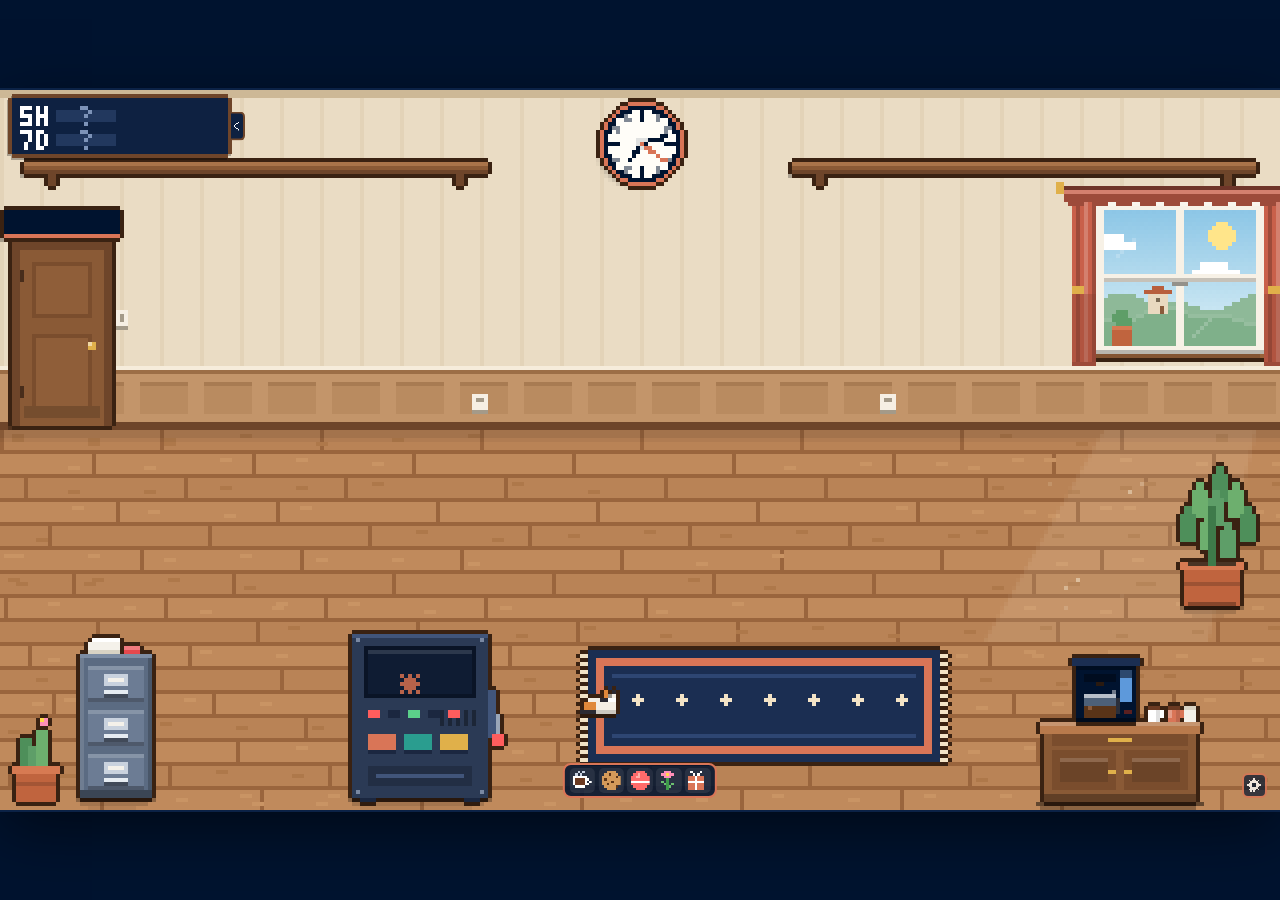
==== plugins/my-office/web/index.html @ 2d036c22 "Rename the office plugin to my-office So it never clashes with the office plugin from charlie-free-m" ====
<!doctype html>
<html lang="en">
<head>
<meta charset="utf-8">
<meta name="viewport" content="width=device-width,initial-scale=1">
<title>The Office</title>
<link rel="stylesheet" href="office.css">
</head>
<body>
<div id="stage">
  <canvas id="world" width="320" height="180"></canvas>
  <canvas id="ov"></canvas>
  <div id="card" role="dialog" aria-label="Session"></div>
  <div id="usage"><canvas id="gcv" width="60" height="18" role="img" aria-label="Usage left"></canvas><button id="gtab" type="button" aria-label="Show or hide the usage gauge"></button><div id="gtip"></div></div>
  <button id="set" type="button" aria-label="Settings" aria-expanded="false" data-tip="Settings · S"></button>
  <div id="prefs" role="dialog" aria-label="Settings"></div>
  <div id="items" role="toolbar" aria-label="Items to give"></div>
  <div id="floors" role="toolbar" aria-label="Floors"></div>
</div>
<div id="ghost" aria-hidden="true"></div>
<script src="js/core/base.js"></script>
<script src="js/themes/engine.js"></script>
<script src="js/themes/pixel.js"></script>
<script src="js/themes/claude.js"></script>
<script src="js/themes/cosy.js"></script>
<script src="js/themes/neon.js"></script>
<script src="js/themes/japan.js"></script>
<script src="js/themes/paper.js"></script>
<script src="js/themes/retro.js"></script>
<script src="js/themes/space.js"></script>
<script src="js/core/state.js"></script>
<script src="js/core/plan.js"></script>
<script src="js/world/outline.js"></script>
<script src="js/actors/props.js"></script>
<script src="js/actors/mascot.js"></script>
<script src="js/actors/icons.js"></script>
<script src="js/furniture/objects.js"></script>
<script src="js/furniture/machine.js"></script>
<script src="js/furniture/coffee.js"></script>
<script src="js/furniture/desks.js"></script>
<script src="js/furniture/board.js"></script>
<script src="js/furniture/shelf.js"></script>
<script src="js/world/window.js"></script>
<script src="js/world/door.js"></script>
<script src="js/world/lighting.js"></script>
<script src="js/world/cat.js"></script>
<script src="js/world/rooms.js"></script>
<script src="js/world/gauge.js"></script>
<script src="js/world/labels.js"></script>
<script src="js/world/loop.js"></script>
<script src="js/actors/life.js"></script>
<script src="js/actors/brain.js"></script>
<script src="js/actors/reactions.js"></script>
<script src="js/ui/ui.js"></script>
<script src="js/ui/play.js"></script>
<script src="js/ui/boards.js"></script>
<script src="js/ui/floors.js"></script>
<script src="js/ui/settings.js"></script>
<script src="js/core/main.js"></script>
</body>
</html>
---- plugins/my-office/web/office.css ----
html,body{margin:0;height:100%;background:#00132F;overflow:hidden}
#stage{position:absolute;left:50%;top:50%;transform:translate(-50%,-50%);box-shadow:0 0 0 2px #0b2246,0 18px 60px rgba(0,0,0,.55)}
#stage.hand{cursor:pointer}
#world,#ov{position:absolute;left:0;top:0;width:100%;height:100%;display:block}
#world{image-rendering:crisp-edges;image-rendering:pixelated}
/* the settings button: springs up under the pointer, sinks when pressed, and names its key */
#set{position:absolute;right:1%;bottom:1.6%;box-sizing:border-box;width:calc(32px*var(--u,1));height:calc(32px*var(--u,1));padding:0;background:rgba(0,19,47,.88) center/calc(18px*var(--u,1)) no-repeat;border:2px solid #D97557;border-radius:6px;cursor:pointer;opacity:.8;transition:transform .18s cubic-bezier(.34,1.7,.64,1),opacity .15s,background-color .15s,border-color .15s}
#set:hover,#set:focus-visible{opacity:1;transform:translateY(calc(-3px*var(--u,1))) scale(1.1);outline:none}
#set:active{transform:translateY(1px) scale(.9);transition-duration:.06s}
#set.on{background-color:#D97557;border-color:#fff;opacity:1;animation:btnOn .28s cubic-bezier(.34,1.7,.64,1)}
@keyframes btnOn{from{transform:scale(.8)}}
#set::before{content:"";position:absolute;inset:0;background:url("data:image/svg+xml,%3Csvg xmlns='http://www.w3.org/2000/svg' viewBox='0 0 9 9' shape-rendering='crispEdges'%3E%3Cpath fill='%23fff' d='M4 0h1v1h1v1h1V1h1v1H7v1h1v1h1v1H8v1H7v1h1v1H7V7H6v1H5v1H4V8H3v1H2V8H1V7h1V6H1V5H0V4h1V3h1V2H1V1h1v1h1V1h1z'/%3E%3Cpath fill='%2300132F' d='M3 3h3v3H3z'/%3E%3C/svg%3E") center/calc(18px*var(--u,1)) no-repeat;transition:transform .4s cubic-bezier(.34,1.5,.64,1)}
#set:hover::before{transform:rotate(45deg)}
#set.on::before{transform:rotate(90deg)}
/* a small label over a button, on hover or keyboard focus */
#stage>button[data-tip]::after,#items button::after{content:attr(data-tip);position:absolute;right:0;bottom:calc(100% + 7px*var(--u,1));padding:calc(3px*var(--u,1)) calc(6px*var(--u,1));background:#00132F;border:1px solid #D97557;border-radius:4px;color:#fff;font:700 max(10px,calc(11px*var(--u,1))) ui-monospace,SFMono-Regular,Menlo,Consolas,monospace;white-space:nowrap;pointer-events:none;opacity:0;transform:translateY(3px);transition:opacity .12s,transform .12s}
#items button::after{right:auto;left:50%;transform:translate(-50%,3px)}
#stage>button[data-tip]:hover::after,#stage>button[data-tip]:focus-visible::after{opacity:1;transform:none;transition-delay:.25s}
#items button:hover::after,#items button:focus-visible::after{opacity:1;transform:translate(-50%,0);transition-delay:.25s}
body.clean #set,body.clean #prefs,body.clean #items{display:none}
#card{position:absolute;display:none;width:min(270px,46%);box-sizing:border-box;padding:.75em .95em .85em;background:#FFFDF8;color:#1F1E1D;border:3px solid var(--c,#D97557);border-radius:10px;box-shadow:0 5px 0 rgba(0,0,0,.28);font:600 12px/1.38 ui-monospace,SFMono-Regular,Menlo,Consolas,monospace;z-index:4}
#card.open{display:block;animation:pop .16s ease-out}
@keyframes pop{from{transform:scale(.92) translateY(4px);opacity:0}to{transform:none;opacity:1}}
@media (prefers-reduced-motion:reduce){#card.open{animation:none}}
#card h3{margin:0;font-size:1.25em;display:flex;align-items:center;gap:.45em;padding-right:1.4em;overflow-wrap:anywhere}
#card h3 i{flex:none;width:.8em;height:.8em;border-radius:2px;background:var(--c)}
#card .sub{color:#6B6458;font-size:.92em;margin:.15em 0 .55em}
#card .now{background:#F3EEE4;border-radius:6px;padding:.4em .55em;margin-bottom:.5em;overflow-wrap:anywhere}
#card ol{list-style:none;margin:0;padding:0;max-height:9.5em;overflow:auto}
#card li{display:flex;gap:.5em;padding:.1em 0;color:#5A554C}
#card li span:first-child{flex:none;width:1em;text-align:center}
#card li.done{color:#2E8A57}
#card li.cur{color:#1F1E1D;font-weight:800}
#card .eta{margin-top:.5em;font-size:.95em}
#card .x{position:absolute;top:.25em;right:.4em;border:0;background:none;font:inherit;font-size:1.35em;line-height:1;cursor:pointer;color:#6B6458;padding:.1em .3em}
#card .x:hover{color:#1F1E1D}
#items{--up:0px;position:absolute;left:50%;bottom:1.6%;z-index:1;transform:translate(-50%,var(--up));display:flex;gap:calc(4px*var(--u,1));padding:calc(4px*var(--u,1)) calc(6px*var(--u,1));background:rgba(0,19,47,.88);border:2px solid #D97557;border-radius:8px;touch-action:none;transition:transform .26s cubic-bezier(.34,1.3,.64,1),opacity .18s,visibility 0s}
#items.hide{visibility:hidden;opacity:0;transform:translate(-50%,calc(100% + 12px*var(--u,1)));transition:transform .2s ease-in,opacity .18s,visibility 0s .2s}
#items.hide button{animation:none}
#items button{position:relative;width:calc(32px*var(--u,1));height:calc(32px*var(--u,1));padding:calc(4px*var(--u,1));border:0;border-radius:5px;background:rgba(255,255,255,.08);cursor:grab;touch-action:none;transition:transform .18s cubic-bezier(.34,1.7,.64,1),background-color .15s;animation:rise .34s cubic-bezier(.34,1.5,.64,1) backwards;animation-delay:calc(var(--i,0)*45ms)}
@keyframes rise{from{transform:translateY(120%) scale(.7);opacity:0}}
#items button:hover,#items button:focus-visible{background:rgba(255,255,255,.22);outline:none;transform:translateY(calc(-4px*var(--u,1))) scale(1.14)}
#items button:hover canvas{animation:hop .5s ease-in-out}
#items button:active{cursor:grabbing;transform:scale(.92);transition-duration:.06s}
@keyframes hop{30%{transform:translateY(-10%) rotate(-7deg)}60%{transform:translateY(2%) rotate(5deg)}}
#items button.sent{animation:sent .42s ease-out}
@keyframes sent{30%{background:#5BD08A;transform:scale(1.2)}}
#items canvas,#ghost canvas{display:block;width:100%;height:100%;image-rendering:pixelated;pointer-events:none}
#items button.nudge{animation:nudge .35s}
@keyframes nudge{25%{transform:rotate(-14deg)}75%{transform:rotate(14deg)}}
#ghost{position:fixed;width:36px;height:36px;transform:translate(-50%,-60%);pointer-events:none;display:none;filter:drop-shadow(0 3px 0 rgba(0,0,0,.35));z-index:10}
#ghost.on{display:block}
#ghost canvas{transition:transform .14s cubic-bezier(.34,1.7,.64,1)}
#ghost.on canvas{transform:rotate(-8deg) scale(1.08)}
#ghost.hot canvas{transform:rotate(6deg) scale(1.35)}
@media (prefers-reduced-motion:reduce){#items button.nudge{animation:none}}
#floors{position:absolute;left:50%;max-width:40%;bottom:1.6%;z-index:2;display:none;transform:translateX(-50%);box-sizing:border-box;padding:calc(4px*var(--u,1));transition:transform .24s cubic-bezier(.34,1.3,.64,1);background:rgba(0,19,47,.88);border:2px solid #D97557;border-radius:8px}
#floors.show{display:flex;animation:barIn .3s cubic-bezier(.34,1.5,.64,1)}
@keyframes barIn{from{transform:translate(-50%,60%);opacity:0}}
/* both bars: the items ride up over the floors */
#stage.two #items:not(.hide){--up:calc(-46px*var(--u,1) - 4px)}
#floors .chips{position:relative;display:flex;flex:1;min-width:0;gap:calc(4px*var(--u,1))}
#floors .pill{position:absolute;left:0;top:0;margin:calc(4px*var(--u,1));border-radius:5px;background:rgba(217,117,87,.7);box-shadow:0 0 0 1px rgba(255,255,255,.35);transition:transform .32s cubic-bezier(.34,1.45,.64,1),width .2s,opacity .15s;pointer-events:none}
#floors button{flex:0 1 auto;min-width:0;height:calc(32px*var(--u,1));display:flex;align-items:center;justify-content:center;gap:calc(2px*var(--u,1));padding:0 calc(5px*var(--u,1));border:0;border-radius:5px;background:rgba(255,255,255,.08);color:#fff;cursor:pointer;transition:transform .16s cubic-bezier(.34,1.7,.64,1),background-color .15s}
#floors.many button{flex:1 1 0;padding:0}
#floors b{font:700 calc(13px*var(--u,1)) ui-monospace,SFMono-Regular,Menlo,Consolas,monospace}
#floors i{display:block;width:calc(8px*var(--u,1));height:calc(8px*var(--u,1));border-radius:1px}
#floors i.limit{background:#E5484D!important}
#floors i.wait{animation:floorBlink .9s steps(2,jump-none) infinite;outline:1px solid #FFD84A}
#floors button:hover,#floors button:focus-visible{background:rgba(255,255,255,.22);outline:none;transform:translateY(calc(-2px*var(--u,1)))}
#floors button:active{transform:scale(.92)}
#floors button.cur{background:transparent}
#floors button.cur b{display:block;animation:bump .32s cubic-bezier(.34,1.8,.64,1)}
@keyframes bump{from{transform:scale(.6)}}
#floors.many button.wait{animation:floorBlink .9s steps(2,jump-none) infinite;background:#E0B04A;color:#00132F}
#floors.many button.limit{background:#E5484D}
#floors button.new{background:transparent;outline:1px dashed rgba(255,255,255,.5);outline-offset:-1px}
#floors button.full{opacity:.4;cursor:not-allowed}
#floors button.over:not(.full){background:#D97557}
@keyframes floorBlink{from{opacity:1}to{opacity:.25}}
@media (prefers-reduced-motion:reduce){#floors i.wait,#floors.many button.wait{animation:none}}
#floors u{display:block;flex:none;width:calc(10px*var(--u,1));height:calc(9px*var(--u,1));background:#FFD84A;clip-path:polygon(0 0,28% 28%,72% 28%,100% 0,100% 100%,0 100%)}
/* hidden bars: they wait below the edge until the pointer comes near */
body.tuck:not(.peek) #items:not(.hide){transform:translate(-50%,calc(100% + 12px*var(--u,1)))}
body.tuck:not(.peek) #floors{transform:translate(-50%,calc(100% + 12px*var(--u,1)))}
/* the usage gauge: over the room, so the lift leaves it alone; it slides off to the left, its tab stays */
#usage{position:absolute;left:0;top:0;width:18.75%;height:10%;z-index:3;transition:transform .34s cubic-bezier(.34,1.3,.64,1)}
body.nogauge:not(.gpeek) #usage{transform:translateX(-96.67%)}
#gcv{display:block;width:100%;height:100%;image-rendering:pixelated;filter:drop-shadow(-1px 2px 0 rgba(0,0,0,.28))}
#gtab{position:absolute;left:96.67%;top:50%;transform:translateY(-50%);width:calc(18px*var(--u,1));height:calc(36px*var(--u,1));margin-left:-1px;padding:0;background:var(--gbg,#00132F);border:2px solid var(--gfr,#D97557);border-left:0;border-radius:0 5px 5px 0;cursor:pointer;transition:width .15s cubic-bezier(.34,1.7,.64,1),filter .15s}
#gtab::before{content:"";position:absolute;inset:0;background:url("data:image/svg+xml,%3Csvg xmlns='http://www.w3.org/2000/svg' viewBox='0 0 5 7' shape-rendering='crispEdges'%3E%3Cpath fill='%23fff' d='M3 0h1v1H3zM2 1h1v1H2zM1 2h1v1H1zM0 3h1v1H0zM1 4h1v1H1zM2 5h1v1H2zM3 6h1v1H3z'/%3E%3C/svg%3E") center/calc(8px*var(--u,1)) calc(11px*var(--u,1)) no-repeat;transition:transform .3s cubic-bezier(.34,1.5,.64,1)}
#gtab:hover,#gtab:focus-visible{width:calc(22px*var(--u,1));filter:brightness(1.25);outline:none}
body.nogauge:not(.gpeek) #gtab::before{transform:scaleX(-1)}
#usage[data-level="1"] #gtab{background:#8A5A06}
#usage[data-level="2"] #gtab,#usage[data-level="3"] #gtab{background:#E5484D;animation:tabAlarm .8s steps(2,jump-none) infinite}
@keyframes tabAlarm{from{opacity:1}to{opacity:.45}}
#gtip{position:absolute;left:1%;top:calc(100% + 3px);padding:calc(4px*var(--u,1)) calc(7px*var(--u,1));background:#00132F;border:1px solid #D97557;border-radius:4px;color:#fff;font:700 max(10px,calc(11px*var(--u,1)))/1.4 ui-monospace,SFMono-Regular,Menlo,Consolas,monospace;white-space:pre;pointer-events:none;opacity:0;transform:translateY(-3px);transition:opacity .12s,transform .12s}
#gcv:hover~#gtip{opacity:1;transform:none;transition-delay:.2s}
body.clean #gtab{display:none}
#stage{overflow:hidden}
/* the settings panel: slides in from the right, over the room */
#prefs{position:absolute;right:1%;bottom:calc(1.6% + 40px*var(--u,1));box-sizing:border-box;display:none;width:clamp(250px,30%,340px);max-height:calc(98.4% - 40px*var(--u,1) - 8px);overflow:auto;padding:12px 14px;background:rgba(0,19,47,.97);color:#fff;border:2px solid #D97557;border-radius:10px;box-shadow:0 8px 0 rgba(0,0,0,.25);font:600 12px/1.35 ui-monospace,SFMono-Regular,Menlo,Consolas,monospace;z-index:6;scrollbar-width:thin;scrollbar-color:#D97557 transparent}
#prefs.open{display:block;animation:prefsIn .24s cubic-bezier(.3,1.25,.6,1)}
@keyframes prefsIn{from{transform:translateX(24px);opacity:0}}
#prefs header{display:flex;align-items:center;justify-content:space-between;margin-bottom:4px}
#prefs h2{margin:0;font-size:15px}
#prefs h3{margin:12px 0 6px;font-size:11px;letter-spacing:.08em;text-transform:uppercase;color:#E8A58F}
#prefs button{font:inherit;color:inherit;cursor:pointer}
#prefs .x{border:0;background:none;font-size:20px;line-height:1;padding:0 4px;transition:transform .15s}
#prefs .x:hover{transform:rotate(90deg)}
#prefs .rooms{display:grid;grid-template-columns:1fr 1fr;gap:4px;margin-bottom:8px}
#prefs .rooms button{display:flex;align-items:center;gap:6px;padding:5px 6px;border:0;border-radius:5px;background:rgba(255,255,255,.07);text-align:left;min-width:0;white-space:nowrap;overflow:hidden;text-overflow:ellipsis;transition:background-color .15s,transform .15s}
#prefs .rooms button:hover,#prefs .rooms button:focus-visible{background:rgba(255,255,255,.17);outline:none;transform:translateX(2px)}
#prefs .rooms button.on{background:rgba(217,117,87,.45)}
#prefs .nm{min-width:0;overflow:hidden;text-overflow:ellipsis}
#prefs .sw{display:flex;flex:none;border-radius:3px;overflow:hidden;box-shadow:0 0 0 1px rgba(255,255,255,.3)}
#prefs .sw i{display:block;width:6px;height:12px}
#prefs .row{display:flex;align-items:center;justify-content:space-between;gap:10px;min-height:28px}
#prefs .seg{display:flex;padding:2px;border-radius:6px;background:rgba(255,255,255,.08)}
#prefs .seg button{padding:3px 9px;border:0;border-radius:4px;background:none;transition:background-color .15s}
#prefs .seg button:hover,#prefs .seg button:focus-visible{background:rgba(255,255,255,.14);outline:none}
#prefs .seg button.on{background:#D97557}
#prefs .tog{display:flex;align-items:center;justify-content:space-between;gap:10px;width:100%;min-height:30px;padding:3px 4px;border:0;border-radius:5px;background:none;text-align:left;transition:background-color .15s}
#prefs .tog:hover,#prefs .tog:focus-visible{background:rgba(255,255,255,.09);outline:none}
#prefs .tog small{display:block;font-weight:500;font-size:10.5px;color:#9FB0C8}
#prefs .tog i{position:relative;flex:none;width:30px;height:16px;border-radius:9px;background:rgba(255,255,255,.2);transition:background-color .18s}
#prefs .tog i::after{content:"";position:absolute;left:2px;top:2px;width:12px;height:12px;border-radius:50%;background:#fff;transition:transform .2s cubic-bezier(.34,1.7,.64,1)}
#prefs .tog[aria-checked=true] i{background:#5BD08A}
#prefs .tog[aria-checked=true] i::after{transform:translateX(14px)}
#prefs input[type=text]{box-sizing:border-box;width:9.5em;padding:3px 6px;border:1px solid rgba(255,255,255,.3);border-radius:4px;background:rgba(255,255,255,.08);color:#fff;font:inherit;transition:border-color .15s,background-color .15s}
#prefs input[type=text]:focus{outline:none;border-color:#D97557;background:rgba(255,255,255,.14)}
#prefs input[type=text]::placeholder{color:#9FB0C8}
#prefs input[type=range]{flex:1;min-width:0;margin:0;accent-color:#D97557;cursor:pointer}
#prefs output{min-width:3.2em;text-align:right}
#prefs dl{display:grid;grid-template-columns:1fr 1fr;gap:3px 10px;margin:0}
#prefs dl div{display:flex;gap:6px;align-items:baseline;min-width:0}
#prefs dt{flex:none;padding:0 4px;border-radius:3px;background:rgba(255,255,255,.14);font-size:10.5px}
#prefs dd{margin:0;color:#C9D3E3;font-size:11px;white-space:nowrap}
#prefs footer{margin-top:12px}
#prefs .reset{width:100%;padding:6px;border:1px solid rgba(255,255,255,.3);border-radius:5px;background:none;transition:background-color .15s,border-color .15s}
#prefs .reset:hover,#prefs .reset:focus-visible{background:rgba(217,117,87,.35);border-color:#D97557;outline:none}
/* less motion: asked for here or by the system */
body.calm *,body.calm *::before,body.calm *::after{animation:none!important;transition:none!important}
@media (prefers-reduced-motion:reduce){#stage *,#stage *::before,#stage *::after{animation:none!important;transition:none!important}}
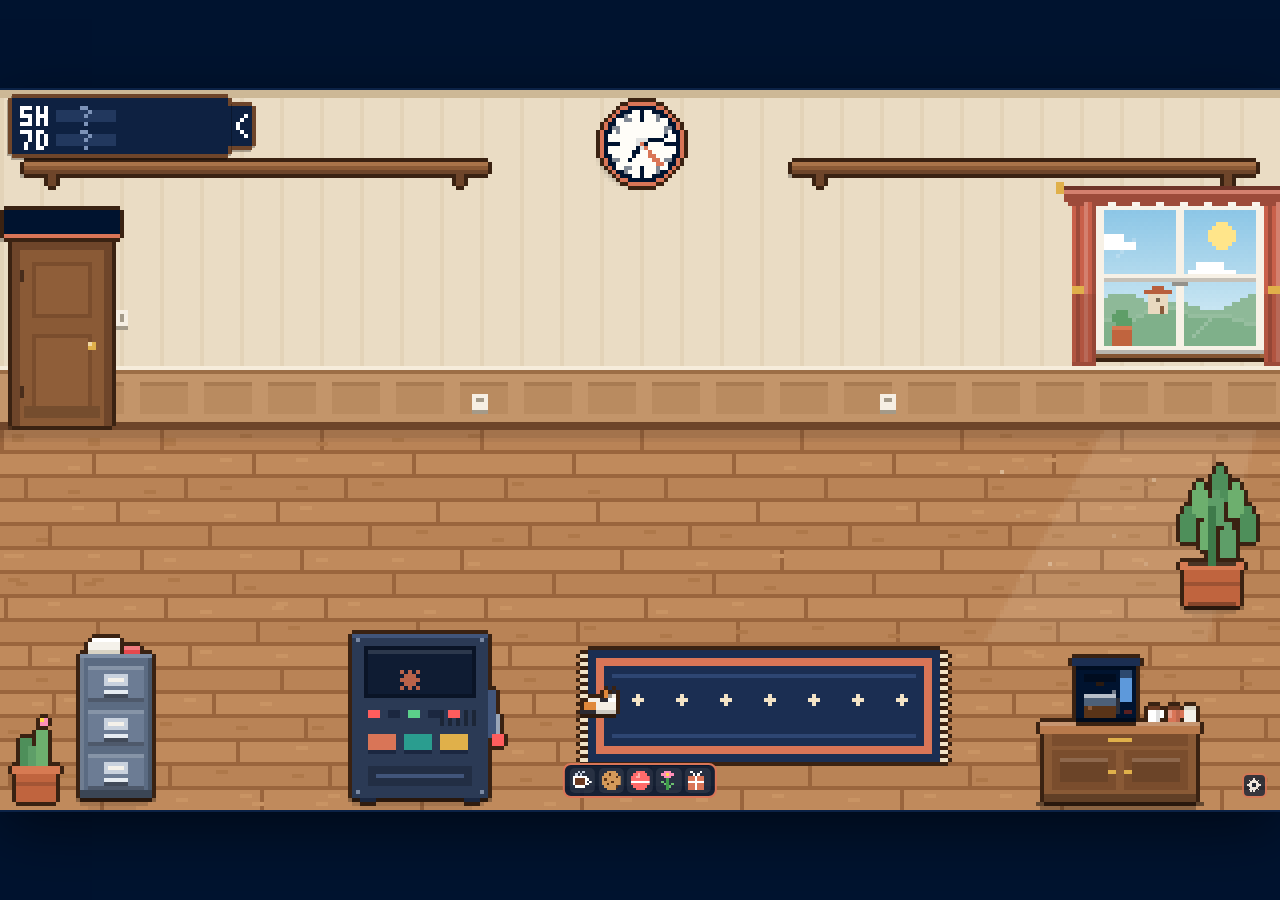
==== commit 6190d033: "Merge branch 'gauge-tab': the gauge tab matches the gauge and blinks with it Co-Authored-By: Claude " ====
--- a/plugins/my-office/web/index.html
+++ b/plugins/my-office/web/index.html
@@ -11,7 +11,7 @@
   <canvas id="world" width="320" height="180"></canvas>
   <canvas id="ov"></canvas>
   <div id="card" role="dialog" aria-label="Session"></div>
-  <div id="usage"><canvas id="gcv" width="60" height="18" role="img" aria-label="Usage left"></canvas><button id="gtab" type="button" aria-label="Show or hide the usage gauge"></button><div id="gtip"></div></div>
+  <div id="usage"><canvas id="gcv" width="60" height="18" role="img" aria-label="Usage left"></canvas><button id="gtab" type="button" aria-label="Show or hide the usage gauge"><canvas id="gtcv" width="7" height="12"></canvas></button><div id="gtip"></div></div>
   <button id="set" type="button" aria-label="Settings" aria-expanded="false" data-tip="Settings · S"></button>
   <div id="prefs" role="dialog" aria-label="Settings"></div>
   <div id="items" role="toolbar" aria-label="Items to give"></div>
--- a/plugins/my-office/web/office.css
+++ b/plugins/my-office/web/office.css
@@ -34,6 +34,11 @@
 #card .eta{margin-top:.5em;font-size:.95em}
 #card .x{position:absolute;top:.25em;right:.4em;border:0;background:none;font:inherit;font-size:1.35em;line-height:1;cursor:pointer;color:#6B6458;padding:.1em .3em}
 #card .x:hover{color:#1F1E1D}
+#card .acc{display:flex;align-items:center;gap:.4em;margin-bottom:.5em}
+#card .acc span{flex:1;text-align:center}
+#card .acc span.off{color:#6B6458;text-decoration:line-through}
+#card .acc button{flex:none;width:2em;height:1.7em;border:2px solid var(--c);border-radius:6px;background:none;color:inherit;font:inherit;line-height:1;cursor:pointer;padding:0}
+#card .acc button:hover{background:#F3EEE4}
 #items{--up:0px;position:absolute;left:50%;bottom:1.6%;z-index:1;transform:translate(-50%,var(--up));display:flex;gap:calc(4px*var(--u,1));padding:calc(4px*var(--u,1)) calc(6px*var(--u,1));background:rgba(0,19,47,.88);border:2px solid #D97557;border-radius:8px;touch-action:none;transition:transform .26s cubic-bezier(.34,1.3,.64,1),opacity .18s,visibility 0s}
 #items.hide{visibility:hidden;opacity:0;transform:translate(-50%,calc(100% + 12px*var(--u,1)));transition:transform .2s ease-in,opacity .18s,visibility 0s .2s}
 #items.hide button{animation:none}
@@ -87,13 +92,9 @@
 #usage{position:absolute;left:0;top:0;width:18.75%;height:10%;z-index:3;transition:transform .34s cubic-bezier(.34,1.3,.64,1)}
 body.nogauge:not(.gpeek) #usage{transform:translateX(-96.67%)}
 #gcv{display:block;width:100%;height:100%;image-rendering:pixelated;filter:drop-shadow(-1px 2px 0 rgba(0,0,0,.28))}
-#gtab{position:absolute;left:96.67%;top:50%;transform:translateY(-50%);width:calc(18px*var(--u,1));height:calc(36px*var(--u,1));margin-left:-1px;padding:0;background:var(--gbg,#00132F);border:2px solid var(--gfr,#D97557);border-left:0;border-radius:0 5px 5px 0;cursor:pointer;transition:width .15s cubic-bezier(.34,1.7,.64,1),filter .15s}
-#gtab::before{content:"";position:absolute;inset:0;background:url("data:image/svg+xml,%3Csvg xmlns='http://www.w3.org/2000/svg' viewBox='0 0 5 7' shape-rendering='crispEdges'%3E%3Cpath fill='%23fff' d='M3 0h1v1H3zM2 1h1v1H2zM1 2h1v1H1zM0 3h1v1H0zM1 4h1v1H1zM2 5h1v1H2zM3 6h1v1H3z'/%3E%3C/svg%3E") center/calc(8px*var(--u,1)) calc(11px*var(--u,1)) no-repeat;transition:transform .3s cubic-bezier(.34,1.5,.64,1)}
-#gtab:hover,#gtab:focus-visible{width:calc(22px*var(--u,1));filter:brightness(1.25);outline:none}
-body.nogauge:not(.gpeek) #gtab::before{transform:scaleX(-1)}
-#usage[data-level="1"] #gtab{background:#8A5A06}
-#usage[data-level="2"] #gtab,#usage[data-level="3"] #gtab{background:#E5484D;animation:tabAlarm .8s steps(2,jump-none) infinite}
-@keyframes tabAlarm{from{opacity:1}to{opacity:.45}}
+#gtab{position:absolute;left:96.67%;top:16.67%;width:11.67%;height:66.67%;padding:0;background:none;border:0;cursor:pointer;transition:filter .15s}
+#gtcv{display:block;width:100%;height:100%;image-rendering:pixelated;filter:drop-shadow(-1px 2px 0 rgba(0,0,0,.28))}
+#gtab:hover,#gtab:focus-visible{filter:brightness(1.25);outline:none}
 #gtip{position:absolute;left:1%;top:calc(100% + 3px);padding:calc(4px*var(--u,1)) calc(7px*var(--u,1));background:#00132F;border:1px solid #D97557;border-radius:4px;color:#fff;font:700 max(10px,calc(11px*var(--u,1)))/1.4 ui-monospace,SFMono-Regular,Menlo,Consolas,monospace;white-space:pre;pointer-events:none;opacity:0;transform:translateY(-3px);transition:opacity .12s,transform .12s}
 #gcv:hover~#gtip{opacity:1;transform:none;transition-delay:.2s}
 body.clean #gtab{display:none}
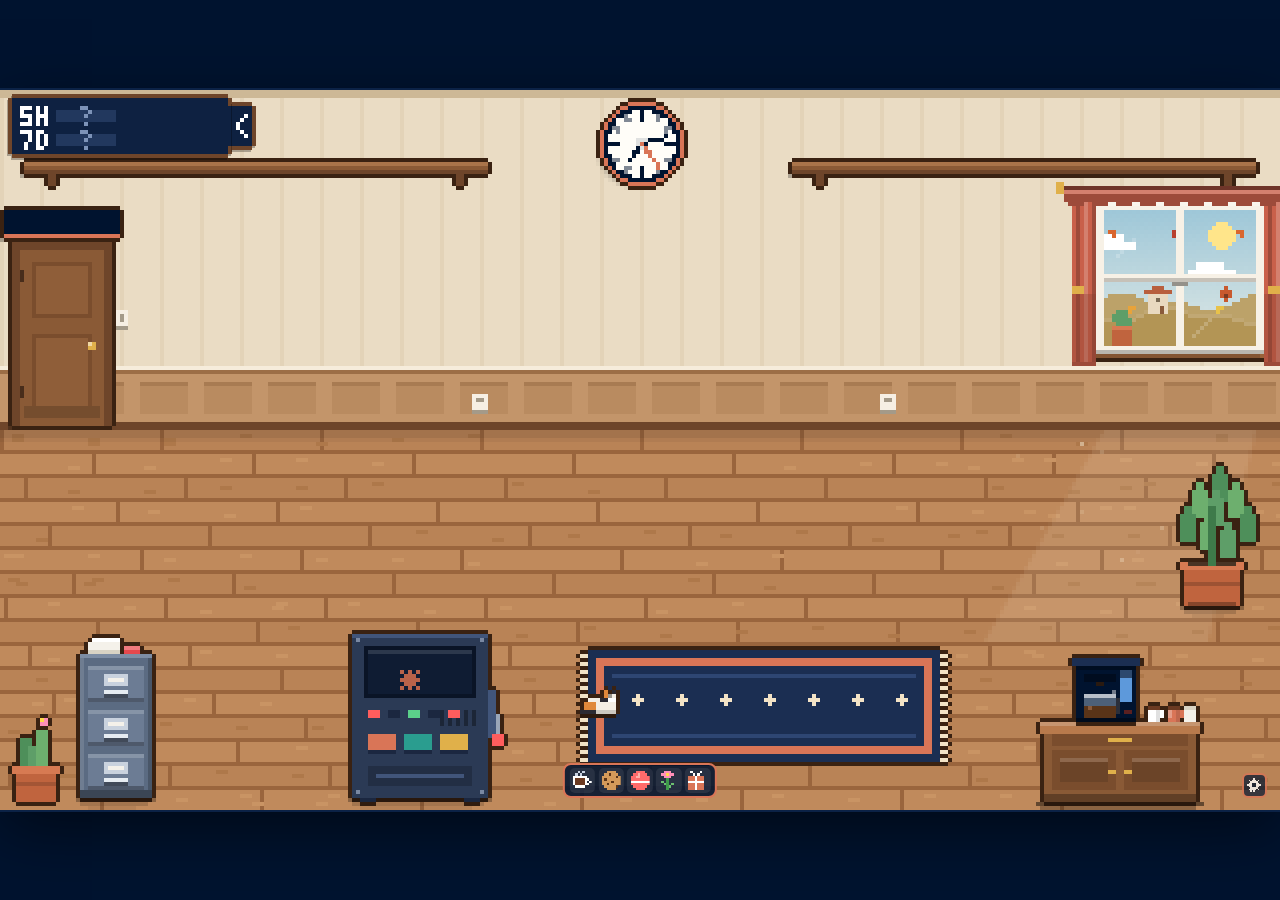
==== commit 642c396a: "office: board plan panel, card history, sound switches, legend Co-Authored-By: Claude Opus 5.5 <nore" ====
--- a/plugins/my-office/web/index.html
+++ b/plugins/my-office/web/index.html
@@ -11,6 +11,7 @@
   <canvas id="world" width="320" height="180"></canvas>
   <canvas id="ov"></canvas>
   <div id="card" role="dialog" aria-label="Session"></div>
+  <div id="plan" role="dialog" aria-label="Plan"></div>
   <div id="usage"><canvas id="gcv" width="60" height="18" role="img" aria-label="Usage left"></canvas><button id="gtab" type="button" aria-label="Show or hide the usage gauge"><canvas id="gtcv" width="7" height="12"></canvas></button><div id="gtip"></div></div>
   <button id="set" type="button" aria-label="Settings" aria-expanded="false" data-tip="Settings · S"></button>
   <div id="prefs" role="dialog" aria-label="Settings"></div>
--- a/plugins/my-office/web/office.css
+++ b/plugins/my-office/web/office.css
@@ -39,6 +39,27 @@
 #card .acc span.off{color:#6B6458;text-decoration:line-through}
 #card .acc button{flex:none;width:2em;height:1.7em;border:2px solid var(--c);border-radius:6px;background:none;color:inherit;font:inherit;line-height:1;cursor:pointer;padding:0}
 #card .acc button:hover{background:#F3EEE4}
+#card .histbtn{display:block;width:100%;margin-top:.5em;padding:.15em 0;border:0;background:none;color:#5A554C;font:inherit;text-align:left;cursor:pointer}
+#card .histbtn:hover{color:#1F1E1D}
+#card .hist{list-style:none;margin:.2em 0 0;padding:0;max-height:9em;overflow:auto;font-size:.92em}
+#card .hist li{display:flex;gap:.6em;padding:.08em 0}
+#card .hist li span:first-child{flex:none;color:#6B6458;font-variant-numeric:tabular-nums}
+#card .hist li span:last-child{min-width:0;overflow-wrap:anywhere}
+#card .hist li.bad span:last-child{color:#B03A2E}
+#plan{position:absolute;display:none;width:min(340px,56%);box-sizing:border-box;padding:.7em .95em .8em;background:#FFFDF8;color:#1F1E1D;border:3px solid var(--c,#D97557);border-radius:10px;box-shadow:0 5px 0 rgba(0,0,0,.28);font:600 12px/1.38 ui-monospace,SFMono-Regular,Menlo,Consolas,monospace;z-index:4}
+#plan.open{display:block;animation:pop .16s ease-out}
+@media (prefers-reduced-motion:reduce){#plan.open{animation:none}}
+#plan h3{margin:0 0 .35em;font-size:1.15em;padding-right:1.4em;overflow-wrap:anywhere}
+#plan ol{list-style:none;margin:0;padding:0;max-height:13em;overflow:auto}
+#plan li{display:flex;gap:.5em;padding:.12em 0;color:#5A554C}
+#plan li span:first-child{flex:none;width:1em;text-align:center}
+#plan li span:nth-child(2){flex:1;min-width:0;overflow-wrap:anywhere}
+#plan li span:last-child{flex:none;font-variant-numeric:tabular-nums}
+#plan li.done{color:#2E8A57}
+#plan li.cur{color:#1F1E1D;font-weight:800}
+#plan .eta{margin-top:.5em;font-size:.95em}
+#plan .x{position:absolute;top:.25em;right:.4em;border:0;background:none;font:inherit;font-size:1.35em;line-height:1;cursor:pointer;color:#6B6458;padding:.1em .3em}
+#plan .x:hover{color:#1F1E1D}
 #items{--up:0px;position:absolute;left:50%;bottom:1.6%;z-index:1;transform:translate(-50%,var(--up));display:flex;gap:calc(4px*var(--u,1));padding:calc(4px*var(--u,1)) calc(6px*var(--u,1));background:rgba(0,19,47,.88);border:2px solid #D97557;border-radius:8px;touch-action:none;transition:transform .26s cubic-bezier(.34,1.3,.64,1),opacity .18s,visibility 0s}
 #items.hide{visibility:hidden;opacity:0;transform:translate(-50%,calc(100% + 12px*var(--u,1)));transition:transform .2s ease-in,opacity .18s,visibility 0s .2s}
 #items.hide button{animation:none}
@@ -100,46 +121,60 @@
 body.clean #gtab{display:none}
 #stage{overflow:hidden}
 /* the settings panel: slides in from the right, over the room */
-#prefs{position:absolute;right:1%;bottom:calc(1.6% + 40px*var(--u,1));box-sizing:border-box;display:none;width:clamp(250px,30%,340px);max-height:calc(98.4% - 40px*var(--u,1) - 8px);overflow:auto;padding:12px 14px;background:rgba(0,19,47,.97);color:#fff;border:2px solid #D97557;border-radius:10px;box-shadow:0 8px 0 rgba(0,0,0,.25);font:600 12px/1.35 ui-monospace,SFMono-Regular,Menlo,Consolas,monospace;z-index:6;scrollbar-width:thin;scrollbar-color:#D97557 transparent}
-#prefs.open{display:block;animation:prefsIn .24s cubic-bezier(.3,1.25,.6,1)}
+#prefs{position:absolute;top:1.6%;right:1%;bottom:calc(1.6% + 40px*var(--u,1));box-sizing:border-box;display:none;flex-direction:column;width:clamp(300px,34%,420px);max-width:98%;background:#00132F;color:#fff;border:2px solid #D97557;border-radius:10px;box-shadow:0 8px 0 rgba(0,0,0,.25);font:500 14px/1.45 ui-monospace,SFMono-Regular,Menlo,Consolas,monospace;z-index:6;overflow:hidden}
+#prefs.open{display:flex;animation:prefsIn .24s cubic-bezier(.3,1.25,.6,1)}
 @keyframes prefsIn{from{transform:translateX(24px);opacity:0}}
-#prefs header{display:flex;align-items:center;justify-content:space-between;margin-bottom:4px}
-#prefs h2{margin:0;font-size:15px}
-#prefs h3{margin:12px 0 6px;font-size:11px;letter-spacing:.08em;text-transform:uppercase;color:#E8A58F}
+@media (prefers-reduced-motion:reduce){#prefs.open{animation:none}}
+body.calm #prefs.open{animation:none}
 #prefs button{font:inherit;color:inherit;cursor:pointer}
-#prefs .x{border:0;background:none;font-size:20px;line-height:1;padding:0 4px;transition:transform .15s}
-#prefs .x:hover{transform:rotate(90deg)}
-#prefs .rooms{display:grid;grid-template-columns:1fr 1fr;gap:4px;margin-bottom:8px}
-#prefs .rooms button{display:flex;align-items:center;gap:6px;padding:5px 6px;border:0;border-radius:5px;background:rgba(255,255,255,.07);text-align:left;min-width:0;white-space:nowrap;overflow:hidden;text-overflow:ellipsis;transition:background-color .15s,transform .15s}
-#prefs .rooms button:hover,#prefs .rooms button:focus-visible{background:rgba(255,255,255,.17);outline:none;transform:translateX(2px)}
-#prefs .rooms button.on{background:rgba(217,117,87,.45)}
-#prefs .nm{min-width:0;overflow:hidden;text-overflow:ellipsis}
-#prefs .sw{display:flex;flex:none;border-radius:3px;overflow:hidden;box-shadow:0 0 0 1px rgba(255,255,255,.3)}
-#prefs .sw i{display:block;width:6px;height:12px}
-#prefs .row{display:flex;align-items:center;justify-content:space-between;gap:10px;min-height:28px}
-#prefs .seg{display:flex;padding:2px;border-radius:6px;background:rgba(255,255,255,.08)}
-#prefs .seg button{padding:3px 9px;border:0;border-radius:4px;background:none;transition:background-color .15s}
-#prefs .seg button:hover,#prefs .seg button:focus-visible{background:rgba(255,255,255,.14);outline:none}
-#prefs .seg button.on{background:#D97557}
-#prefs .tog{display:flex;align-items:center;justify-content:space-between;gap:10px;width:100%;min-height:30px;padding:3px 4px;border:0;border-radius:5px;background:none;text-align:left;transition:background-color .15s}
-#prefs .tog:hover,#prefs .tog:focus-visible{background:rgba(255,255,255,.09);outline:none}
-#prefs .tog small{display:block;font-weight:500;font-size:10.5px;color:#9FB0C8}
-#prefs .tog i{position:relative;flex:none;width:30px;height:16px;border-radius:9px;background:rgba(255,255,255,.2);transition:background-color .18s}
-#prefs .tog i::after{content:"";position:absolute;left:2px;top:2px;width:12px;height:12px;border-radius:50%;background:#fff;transition:transform .2s cubic-bezier(.34,1.7,.64,1)}
-#prefs .tog[aria-checked=true] i{background:#5BD08A}
-#prefs .tog[aria-checked=true] i::after{transform:translateX(14px)}
-#prefs input[type=text]{box-sizing:border-box;width:9.5em;padding:3px 6px;border:1px solid rgba(255,255,255,.3);border-radius:4px;background:rgba(255,255,255,.08);color:#fff;font:inherit;transition:border-color .15s,background-color .15s}
-#prefs input[type=text]:focus{outline:none;border-color:#D97557;background:rgba(255,255,255,.14)}
-#prefs input[type=text]::placeholder{color:#9FB0C8}
+#prefs :focus-visible{outline:2px solid #FFD2A8;outline-offset:2px}
+#prefs header{display:flex;flex:none;align-items:center;justify-content:space-between;padding:12px 8px 8px 16px}
+#prefs h2{margin:0;font-size:18px;font-weight:700}
+#prefs .x{width:36px;height:36px;border:0;border-radius:6px;background:none;font-size:22px;line-height:1;padding:0;transition:background-color .15s}
+#prefs .x:hover{background:rgba(255,255,255,.14)}
+#prefs .tabs{display:flex;flex:none;gap:4px;padding:0 16px;border-bottom:1px solid rgba(255,255,255,.22)}
+#prefs .tabs button{flex:1 1 auto;min-height:40px;padding:0 4px;border:0;border-bottom:3px solid transparent;background:none;color:#C9D3E3;transition:color .15s,border-color .15s}
+#prefs .tabs button:hover{color:#fff;border-bottom-color:rgba(255,255,255,.35)}
+#prefs .tabs button[aria-selected=true]{color:#fff;font-weight:700;border-bottom-color:#D97557}
+#ppanel{flex:1;min-height:0;overflow:auto;padding:4px 16px 16px;scrollbar-width:thin;scrollbar-color:#D97557 transparent}
+#ppanel:focus{outline:none}
+#prefs section+section{margin-top:8px;padding-top:4px;border-top:1px solid rgba(255,255,255,.12)}
+#prefs h3{margin:12px 0 8px;font-size:12px;font-weight:700;letter-spacing:.08em;text-transform:uppercase;color:#F2B8A4}
+#prefs .rooms{display:grid;grid-template-columns:1fr 1fr;gap:8px}
+#prefs .rooms button{display:flex;align-items:center;gap:8px;min-height:44px;min-width:0;padding:6px 8px;border:2px solid transparent;border-radius:6px;background:rgba(255,255,255,.08);text-align:left;line-height:1.25;transition:background-color .15s}
+#prefs .rooms button:hover{background:rgba(255,255,255,.17)}
+#prefs .rooms button.on{border-color:#D97557;background:rgba(217,117,87,.28);font-weight:700}
+#prefs .nm{min-width:0;font-size:13px}
+#prefs .sw{display:flex;flex:none;border-radius:3px;overflow:hidden;box-shadow:0 0 0 1px rgba(255,255,255,.4)}
+#prefs .sw i{display:block;width:6px;height:16px}
+#prefs .row{display:flex;align-items:center;justify-content:space-between;gap:12px;min-height:40px}
+#prefs .row.stack{display:block;margin-bottom:12px}
+#prefs .row.stack>span{display:block;margin-bottom:4px}
+#prefs .seg{display:flex;gap:2px;padding:3px;border-radius:7px;background:rgba(255,255,255,.1)}
+#prefs .seg button{flex:1;min-width:0;min-height:34px;padding:0 2px;border:0;border-radius:5px;background:none;font-size:13px;transition:background-color .15s}
+#prefs .seg button:hover{background:rgba(255,255,255,.16)}
+#prefs .seg button.on{background:#D97557;color:#00132F;font-weight:700}
+#prefs .tog{display:flex;align-items:center;justify-content:space-between;gap:12px;width:100%;min-height:44px;padding:6px 8px;margin:0 -8px;width:calc(100% + 16px);border:0;border-radius:6px;background:none;text-align:left;transition:background-color .15s}
+#prefs .tog:hover{background:rgba(255,255,255,.1)}
+#prefs .tog small{display:block;font-weight:400;font-size:12px;color:#C9D3E3}
+#prefs .tog i{position:relative;flex:none;width:40px;height:22px;border-radius:11px;background:rgba(255,255,255,.28);transition:background-color .18s}
+#prefs .tog i::after{content:"";position:absolute;left:3px;top:3px;width:16px;height:16px;border-radius:50%;background:#fff;transition:transform .2s cubic-bezier(.34,1.7,.64,1)}
+#prefs .tog[aria-checked=true] i{background:#2E9E62}
+#prefs .tog[aria-checked=true] i::after{transform:translateX(18px)}
+#prefs input[type=text]{box-sizing:border-box;flex:1;min-width:0;max-width:12em;min-height:36px;padding:4px 8px;border:1px solid rgba(255,255,255,.45);border-radius:5px;background:rgba(255,255,255,.08);color:#fff;font:inherit;transition:border-color .15s,background-color .15s}
+#prefs input[type=text]:focus{border-color:#D97557;background:rgba(255,255,255,.14)}
+#prefs input[type=text]::placeholder{color:#C9D3E3;opacity:1}
 #prefs input[type=range]{flex:1;min-width:0;margin:0;accent-color:#D97557;cursor:pointer}
 #prefs output{min-width:3.2em;text-align:right}
-#prefs dl{display:grid;grid-template-columns:1fr 1fr;gap:3px 10px;margin:0}
-#prefs dl div{display:flex;gap:6px;align-items:baseline;min-width:0}
-#prefs dt{flex:none;padding:0 4px;border-radius:3px;background:rgba(255,255,255,.14);font-size:10.5px}
-#prefs dd{margin:0;color:#C9D3E3;font-size:11px;white-space:nowrap}
-#prefs footer{margin-top:12px}
-#prefs .reset{width:100%;padding:6px;border:1px solid rgba(255,255,255,.3);border-radius:5px;background:none;transition:background-color .15s,border-color .15s}
-#prefs .reset:hover,#prefs .reset:focus-visible{background:rgba(217,117,87,.35);border-color:#D97557;outline:none}
+#prefs dl{display:grid;gap:8px;margin:0}
+#prefs dl div{display:flex;gap:12px;align-items:center;min-width:0}
+#prefs dt{flex:none;box-sizing:border-box;min-width:3em;padding:2px 6px;border-radius:4px;background:rgba(255,255,255,.16);font-size:13px;font-weight:700;text-align:center}
+#prefs dd{margin:0;color:#E4EAF3}
+#prefs .legend dt{display:flex;align-items:center;gap:6px;width:8.5em;text-align:left}
+#prefs .legend img{flex:none;width:14px;height:14px;image-rendering:pixelated}
+#prefs footer{flex:none;padding:12px 16px;border-top:1px solid rgba(255,255,255,.22)}
+#prefs .reset{width:100%;min-height:40px;padding:0 8px;border:1px solid rgba(255,255,255,.45);border-radius:6px;background:none;transition:background-color .15s,border-color .15s}
+#prefs .reset:hover{background:rgba(217,117,87,.35);border-color:#D97557}
 /* less motion: asked for here or by the system */
 body.calm *,body.calm *::before,body.calm *::after{animation:none!important;transition:none!important}
 @media (prefers-reduced-motion:reduce){#stage *,#stage *::before,#stage *::after{animation:none!important;transition:none!important}}
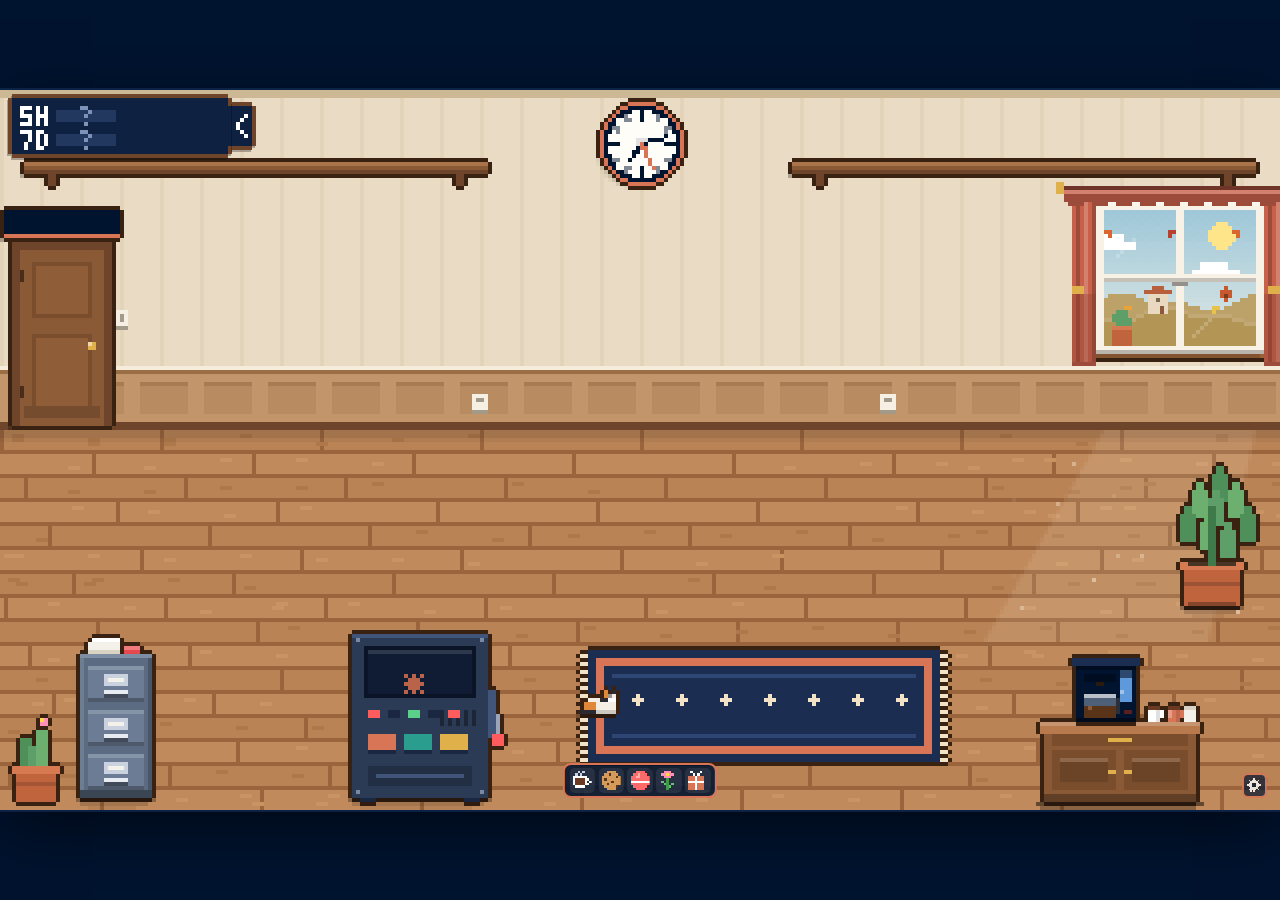
==== commit 1afd0791: "office: new break scenes, room chores and pointer reactions Pairs throw snowballs, take a selfie or " ====
--- a/plugins/my-office/web/index.html
+++ b/plugins/my-office/web/index.html
@@ -51,6 +51,7 @@
 <script src="js/world/loop.js"></script>
 <script src="js/actors/life.js"></script>
 <script src="js/actors/brain.js"></script>
+<script src="js/actors/scenes.js"></script>
 <script src="js/actors/reactions.js"></script>
 <script src="js/ui/ui.js"></script>
 <script src="js/ui/play.js"></script>
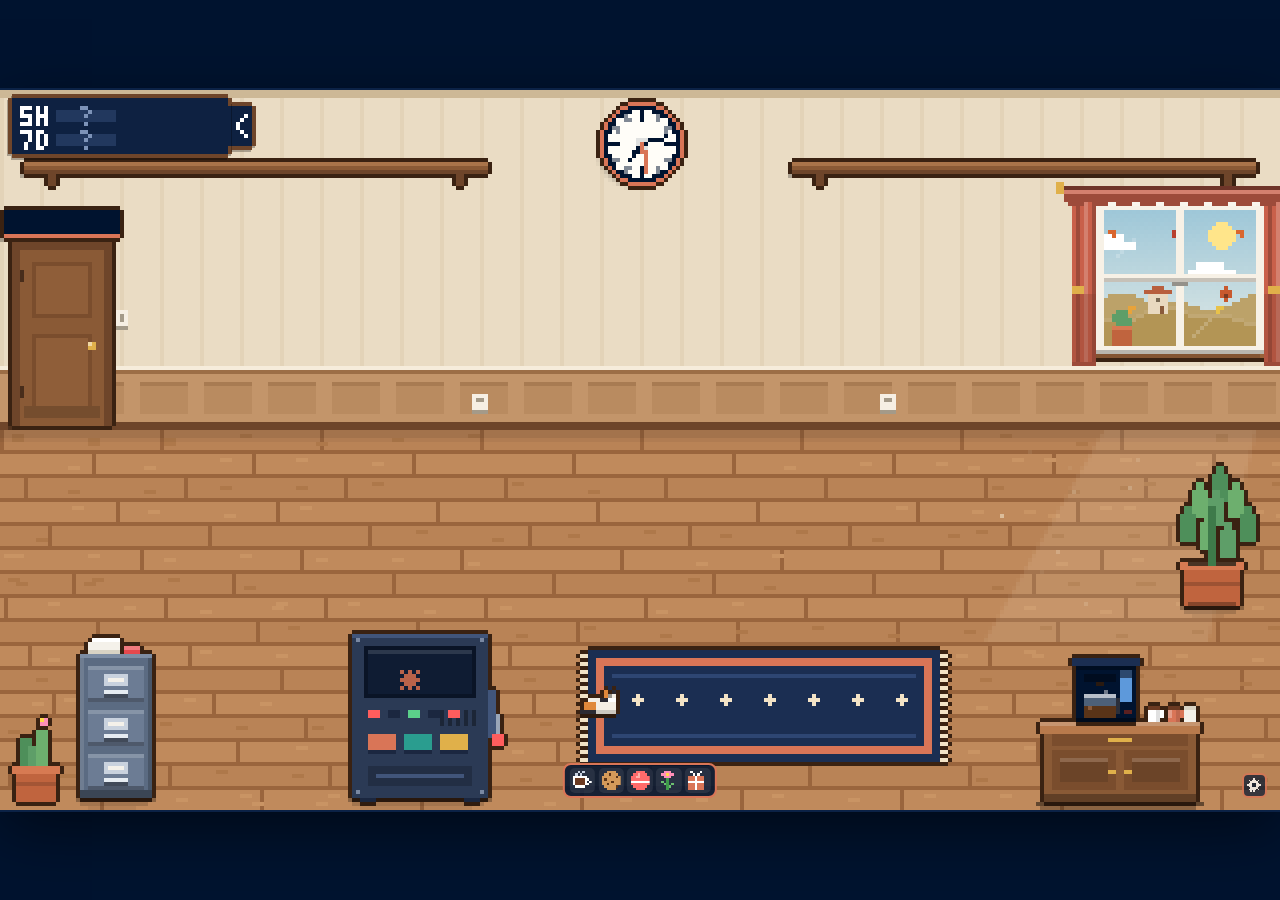
==== commit c38faecf: "office: the room's cat as the tab's icon, and a name for the office Co-Authored-By: Claude Opus 5.5 " ====
--- a/plugins/my-office/web/index.html
+++ b/plugins/my-office/web/index.html
@@ -4,6 +4,7 @@
 <meta charset="utf-8">
 <meta name="viewport" content="width=device-width,initial-scale=1">
 <title>The Office</title>
+<link rel="icon" id="favicon" type="image/png">
 <link rel="stylesheet" href="office.css">
 </head>
 <body>
@@ -45,6 +46,7 @@
 <script src="js/world/door.js"></script>
 <script src="js/world/lighting.js"></script>
 <script src="js/world/cat.js"></script>
+<script src="js/world/favicon.js"></script>
 <script src="js/world/rooms.js"></script>
 <script src="js/world/gauge.js"></script>
 <script src="js/world/labels.js"></script>
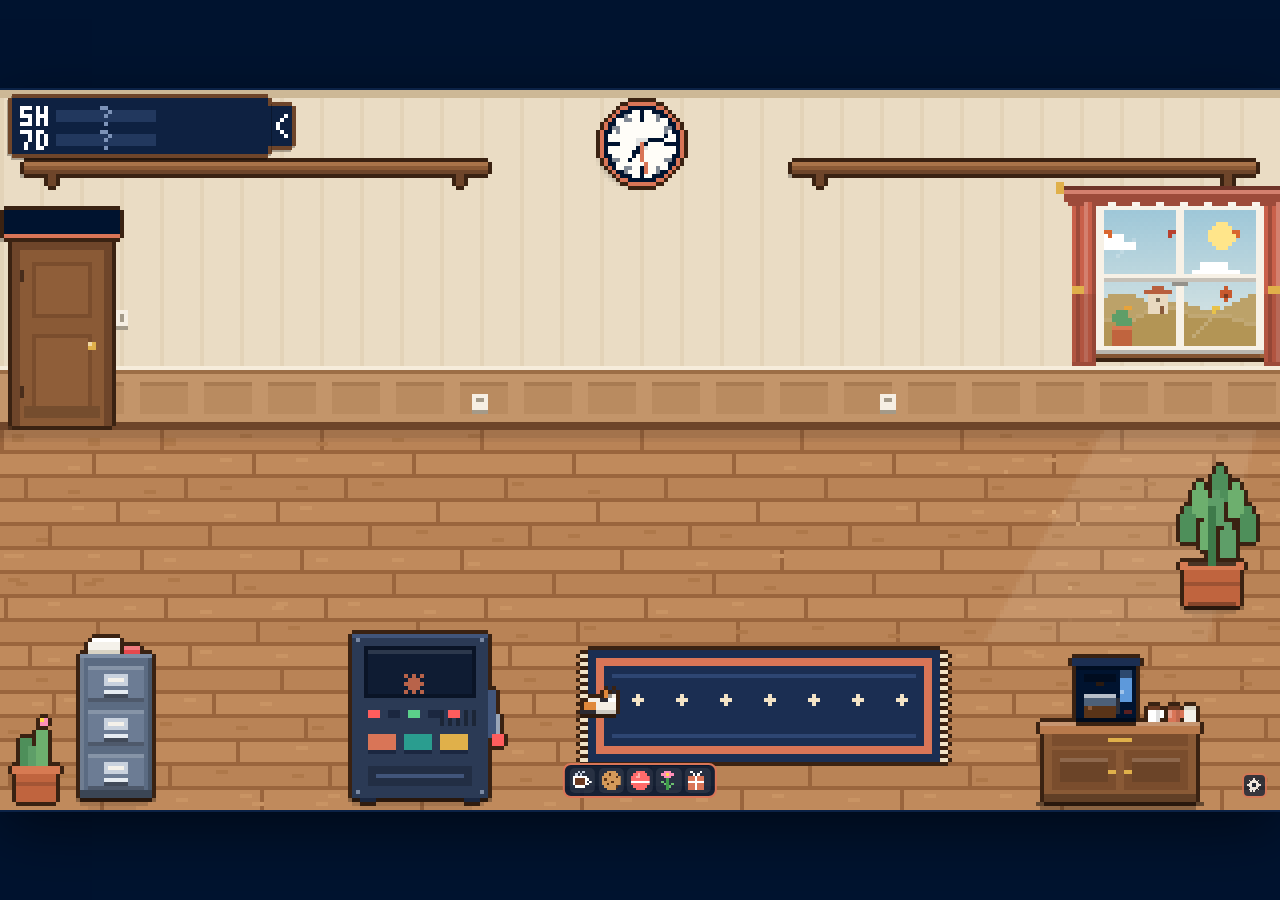
==== commit 4d210be2: "office: a finer gauge bar The bar goes from 15 to 25 px, 4% to the pixel instead of about 7%. The ga" ====
--- a/plugins/my-office/web/index.html
+++ b/plugins/my-office/web/index.html
@@ -13,7 +13,7 @@
   <canvas id="ov"></canvas>
   <div id="card" role="dialog" aria-label="Session"></div>
   <div id="plan" role="dialog" aria-label="Plan"></div>
-  <div id="usage"><canvas id="gcv" width="60" height="18" role="img" aria-label="Usage left"></canvas><button id="gtab" type="button" aria-label="Show or hide the usage gauge"><canvas id="gtcv" width="7" height="12"></canvas></button><div id="gtip"></div></div>
+  <div id="usage"><canvas id="gcv" width="70" height="18" role="img" aria-label="Usage left"></canvas><button id="gtab" type="button" aria-label="Show or hide the usage gauge"><canvas id="gtcv" width="7" height="12"></canvas></button><div id="gtip"></div></div>
   <button id="set" type="button" aria-label="Settings" aria-expanded="false" data-tip="Settings · S"></button>
   <div id="prefs" role="dialog" aria-label="Settings"></div>
   <div id="items" role="toolbar" aria-label="Items to give"></div>
--- a/plugins/my-office/web/office.css
+++ b/plugins/my-office/web/office.css
@@ -110,10 +110,10 @@
 body.tuck:not(.peek) #items:not(.hide){transform:translate(-50%,calc(100% + 12px*var(--u,1)))}
 body.tuck:not(.peek) #floors{transform:translate(-50%,calc(100% + 12px*var(--u,1)))}
 /* the usage gauge: over the room, so the lift leaves it alone; it slides off to the left, its tab stays */
-#usage{position:absolute;left:0;top:0;width:18.75%;height:10%;z-index:3;transition:transform .34s cubic-bezier(.34,1.3,.64,1)}
-body.nogauge:not(.gpeek) #usage{transform:translateX(-96.67%)}
+#usage{position:absolute;left:0;top:0;width:21.875%;height:10%;z-index:3;transition:transform .34s cubic-bezier(.34,1.3,.64,1)}
+body.nogauge:not(.gpeek) #usage{transform:translateX(-97.14%)}
 #gcv{display:block;width:100%;height:100%;image-rendering:pixelated;filter:drop-shadow(-1px 2px 0 rgba(0,0,0,.28))}
-#gtab{position:absolute;left:96.67%;top:16.67%;width:11.67%;height:66.67%;padding:0;background:none;border:0;cursor:pointer;transition:filter .15s}
+#gtab{position:absolute;left:97.14%;top:16.67%;width:10%;height:66.67%;padding:0;background:none;border:0;cursor:pointer;transition:filter .15s}
 #gtcv{display:block;width:100%;height:100%;image-rendering:pixelated;filter:drop-shadow(-1px 2px 0 rgba(0,0,0,.28))}
 #gtab:hover,#gtab:focus-visible{filter:brightness(1.25);outline:none}
 #gtip{position:absolute;left:1%;top:calc(100% + 3px);padding:calc(4px*var(--u,1)) calc(7px*var(--u,1));background:#00132F;border:1px solid #D97557;border-radius:4px;color:#fff;font:700 max(10px,calc(11px*var(--u,1)))/1.4 ui-monospace,SFMono-Regular,Menlo,Consolas,monospace;white-space:pre;pointer-events:none;opacity:0;transform:translateY(-3px);transition:opacity .12s,transform .12s}
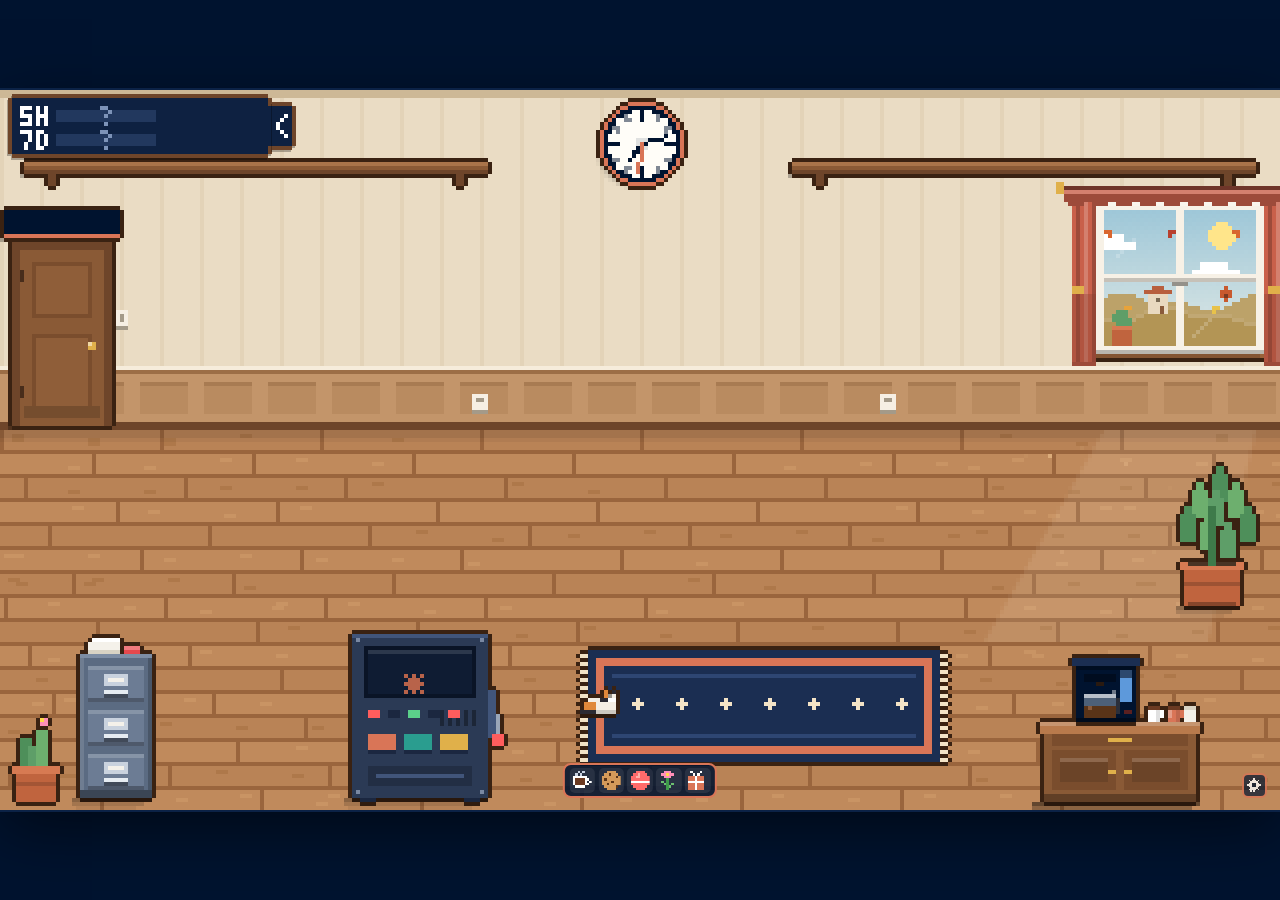
==== commit b59e3a31: "office: a session card with tabs in the room's colours, and a Claude that holds still while it is op" ====
--- a/plugins/my-office/web/index.html
+++ b/plugins/my-office/web/index.html
@@ -53,6 +53,7 @@
 <script src="js/world/loop.js"></script>
 <script src="js/actors/life.js"></script>
 <script src="js/actors/brain.js"></script>
+<script src="js/actors/spotlight.js"></script>
 <script src="js/actors/scenes.js"></script>
 <script src="js/actors/reactions.js"></script>
 <script src="js/ui/ui.js"></script>
--- a/plugins/my-office/web/office.css
+++ b/plugins/my-office/web/office.css
@@ -18,34 +18,48 @@
 #stage>button[data-tip]:hover::after,#stage>button[data-tip]:focus-visible::after{opacity:1;transform:none;transition-delay:.25s}
 #items button:hover::after,#items button:focus-visible::after{opacity:1;transform:translate(-50%,0);transition-delay:.25s}
 body.clean #set,body.clean #prefs,body.clean #items{display:none}
-#card{position:absolute;display:none;width:min(270px,46%);box-sizing:border-box;padding:.75em .95em .85em;background:#FFFDF8;color:#1F1E1D;border:3px solid var(--c,#D97557);border-radius:10px;box-shadow:0 5px 0 rgba(0,0,0,.28);font:600 12px/1.38 ui-monospace,SFMono-Regular,Menlo,Consolas,monospace;z-index:4}
+#card{position:absolute;display:none;width:min(300px,50%);box-sizing:border-box;padding:.8em .95em .9em;background:var(--bg,#FFFDF8);color:var(--ink,#1F1E1D);border:3px solid var(--frame,#1F1E1D);border-radius:3px;box-shadow:inset 0 0 0 2px var(--bg,#FFFDF8),inset 0 0 0 3px var(--well,#F3EEE4),4px 4px 0 rgba(0,0,0,.35);font:600 13px/1.4 ui-monospace,SFMono-Regular,Menlo,Consolas,monospace;z-index:6;isolation:isolate}
 #card.open{display:block;animation:pop .16s ease-out}
-@keyframes pop{from{transform:scale(.92) translateY(4px);opacity:0}to{transform:none;opacity:1}}
+@keyframes pop{from{transform:scale(.94) translateY(4px)}to{transform:none}}
 @media (prefers-reduced-motion:reduce){#card.open{animation:none}}
-#card h3{margin:0;font-size:1.25em;display:flex;align-items:center;gap:.45em;padding-right:1.4em;overflow-wrap:anywhere}
-#card h3 i{flex:none;width:.8em;height:.8em;border-radius:2px;background:var(--c)}
-#card .sub{color:#6B6458;font-size:.92em;margin:.15em 0 .55em}
-#card .now{background:#F3EEE4;border-radius:6px;padding:.4em .55em;margin-bottom:.5em;overflow-wrap:anywhere}
-#card ol{list-style:none;margin:0;padding:0;max-height:9.5em;overflow:auto}
-#card li{display:flex;gap:.5em;padding:.1em 0;color:#5A554C}
+#card h3{margin:0;font-size:1.3em;display:flex;align-items:center;gap:.45em;padding-right:1.6em;overflow-wrap:anywhere}
+#card h3 i{flex:none;width:.75em;height:.75em;background:var(--c);box-shadow:0 0 0 2px var(--frame,#1F1E1D)}
+#card .sub{color:var(--dim,#5A554C);margin:.2em 0 .6em}
+#card .x{position:absolute;top:.3em;right:.35em;width:1.6em;height:1.6em;border:0;border-radius:3px;background:none;font:inherit;font-size:1.25em;line-height:1;cursor:pointer;color:var(--dim,#5A554C);padding:0}
+#card .x:hover,#card .x:focus-visible{background:var(--well,#F3EEE4);color:var(--ink,#1F1E1D);outline:none}
+#card .tabs{display:flex;gap:2px;margin:0 -.2em .6em;border-bottom:2px solid var(--well,#F3EEE4)}
+#card .tabs button{flex:1;min-width:0;margin-bottom:-2px;padding:.35em .2em;border:0;border-bottom:3px solid transparent;background:none;color:var(--dim,#5A554C);font:inherit;font-size:.92em;cursor:pointer;white-space:nowrap}
+#card .tabs button:hover{color:var(--ink,#1F1E1D);background:var(--well,#F3EEE4)}
+#card .tabs button:focus-visible{outline:2px solid var(--ca,#D97557);outline-offset:-2px}
+#card .tabs button[aria-selected=true]{color:var(--ink,#1F1E1D);border-bottom-color:var(--ca,#D97557)}
+#card .tabs em{font-style:normal;font-size:.85em;padding:0 .3em;border-radius:3px;background:var(--well,#F3EEE4)}
+#card .pane{min-height:6.5em}
+#card .none{margin:.3em 0;color:var(--dim,#5A554C)}
+#card .now{background:var(--well,#F3EEE4);border-left:3px solid var(--ca,#D97557);padding:.4em .55em;margin-bottom:.55em;overflow-wrap:anywhere}
+#card ol{list-style:none;margin:0;padding:0;max-height:10em;overflow:auto}
+#card li{display:flex;gap:.5em;padding:.12em 0;color:var(--dim,#5A554C)}
 #card li span:first-child{flex:none;width:1em;text-align:center}
-#card li.done{color:#2E8A57}
-#card li.cur{color:#1F1E1D;font-weight:800}
-#card .eta{margin-top:.5em;font-size:.95em}
-#card .x{position:absolute;top:.25em;right:.4em;border:0;background:none;font:inherit;font-size:1.35em;line-height:1;cursor:pointer;color:#6B6458;padding:.1em .3em}
-#card .x:hover{color:#1F1E1D}
-#card .acc{display:flex;align-items:center;gap:.4em;margin-bottom:.5em}
+#card li.done{color:var(--good,#2E8A57)}
+#card li.cur{color:var(--ink,#1F1E1D);font-weight:800}
+#card .eta{margin-top:.55em}
+#card .row{display:flex;justify-content:space-between;gap:1em;padding:.18em 0}
+#card .row span{color:var(--dim,#5A554C)}
+#card .row b{min-width:0;text-align:right;overflow-wrap:anywhere}
+#card .bar{height:5px;margin:.1em 0 .35em;background:var(--well,#F3EEE4)}
+#card .bar i{display:block;height:100%;background:var(--ca,#D97557)}
+#card .tok{margin-top:.35em;padding-top:.35em;border-top:2px solid var(--well,#F3EEE4)}
+#card .tok small{display:block;color:var(--dim,#5A554C);font-size:.9em}
+#card .lbl{color:var(--dim,#5A554C);font-size:.92em;margin:.1em 0 .2em}
+#card .acc{display:flex;align-items:center;gap:.4em;margin-bottom:.55em}
 #card .acc span{flex:1;text-align:center}
-#card .acc span.off{color:#6B6458;text-decoration:line-through}
-#card .acc button{flex:none;width:2em;height:1.7em;border:2px solid var(--c);border-radius:6px;background:none;color:inherit;font:inherit;line-height:1;cursor:pointer;padding:0}
-#card .acc button:hover{background:#F3EEE4}
-#card .histbtn{display:block;width:100%;margin-top:.5em;padding:.15em 0;border:0;background:none;color:#5A554C;font:inherit;text-align:left;cursor:pointer}
-#card .histbtn:hover{color:#1F1E1D}
-#card .hist{list-style:none;margin:.2em 0 0;padding:0;max-height:9em;overflow:auto;font-size:.92em}
-#card .hist li{display:flex;gap:.6em;padding:.08em 0}
-#card .hist li span:first-child{flex:none;color:#6B6458;font-variant-numeric:tabular-nums}
+#card .acc span.off{color:var(--dim,#5A554C);text-decoration:line-through}
+#card .acc button{flex:none;width:2.1em;height:1.8em;border:2px solid var(--ca,#D97557);border-radius:3px;background:none;color:inherit;font:inherit;line-height:1;cursor:pointer;padding:0}
+#card .acc button:hover,#card .acc button:focus-visible{background:var(--well,#F3EEE4);outline:none}
+#card .hist{list-style:none;margin:0;padding:0;max-height:11em;overflow:auto;font-size:.95em}
+#card .hist li{display:flex;gap:.6em;padding:.1em 0;color:var(--ink,#1F1E1D)}
+#card .hist li span:first-child{flex:none;width:auto;color:var(--dim,#5A554C);font-variant-numeric:tabular-nums}
 #card .hist li span:last-child{min-width:0;overflow-wrap:anywhere}
-#card .hist li.bad span:last-child{color:#B03A2E}
+#card .hist li.bad span:last-child{color:var(--bad,#B03A2E)}
 #plan{position:absolute;display:none;width:min(340px,56%);box-sizing:border-box;padding:.7em .95em .8em;background:#FFFDF8;color:#1F1E1D;border:3px solid var(--c,#D97557);border-radius:10px;box-shadow:0 5px 0 rgba(0,0,0,.28);font:600 12px/1.38 ui-monospace,SFMono-Regular,Menlo,Consolas,monospace;z-index:4}
 #plan.open{display:block;animation:pop .16s ease-out}
 @media (prefers-reduced-motion:reduce){#plan.open{animation:none}}
